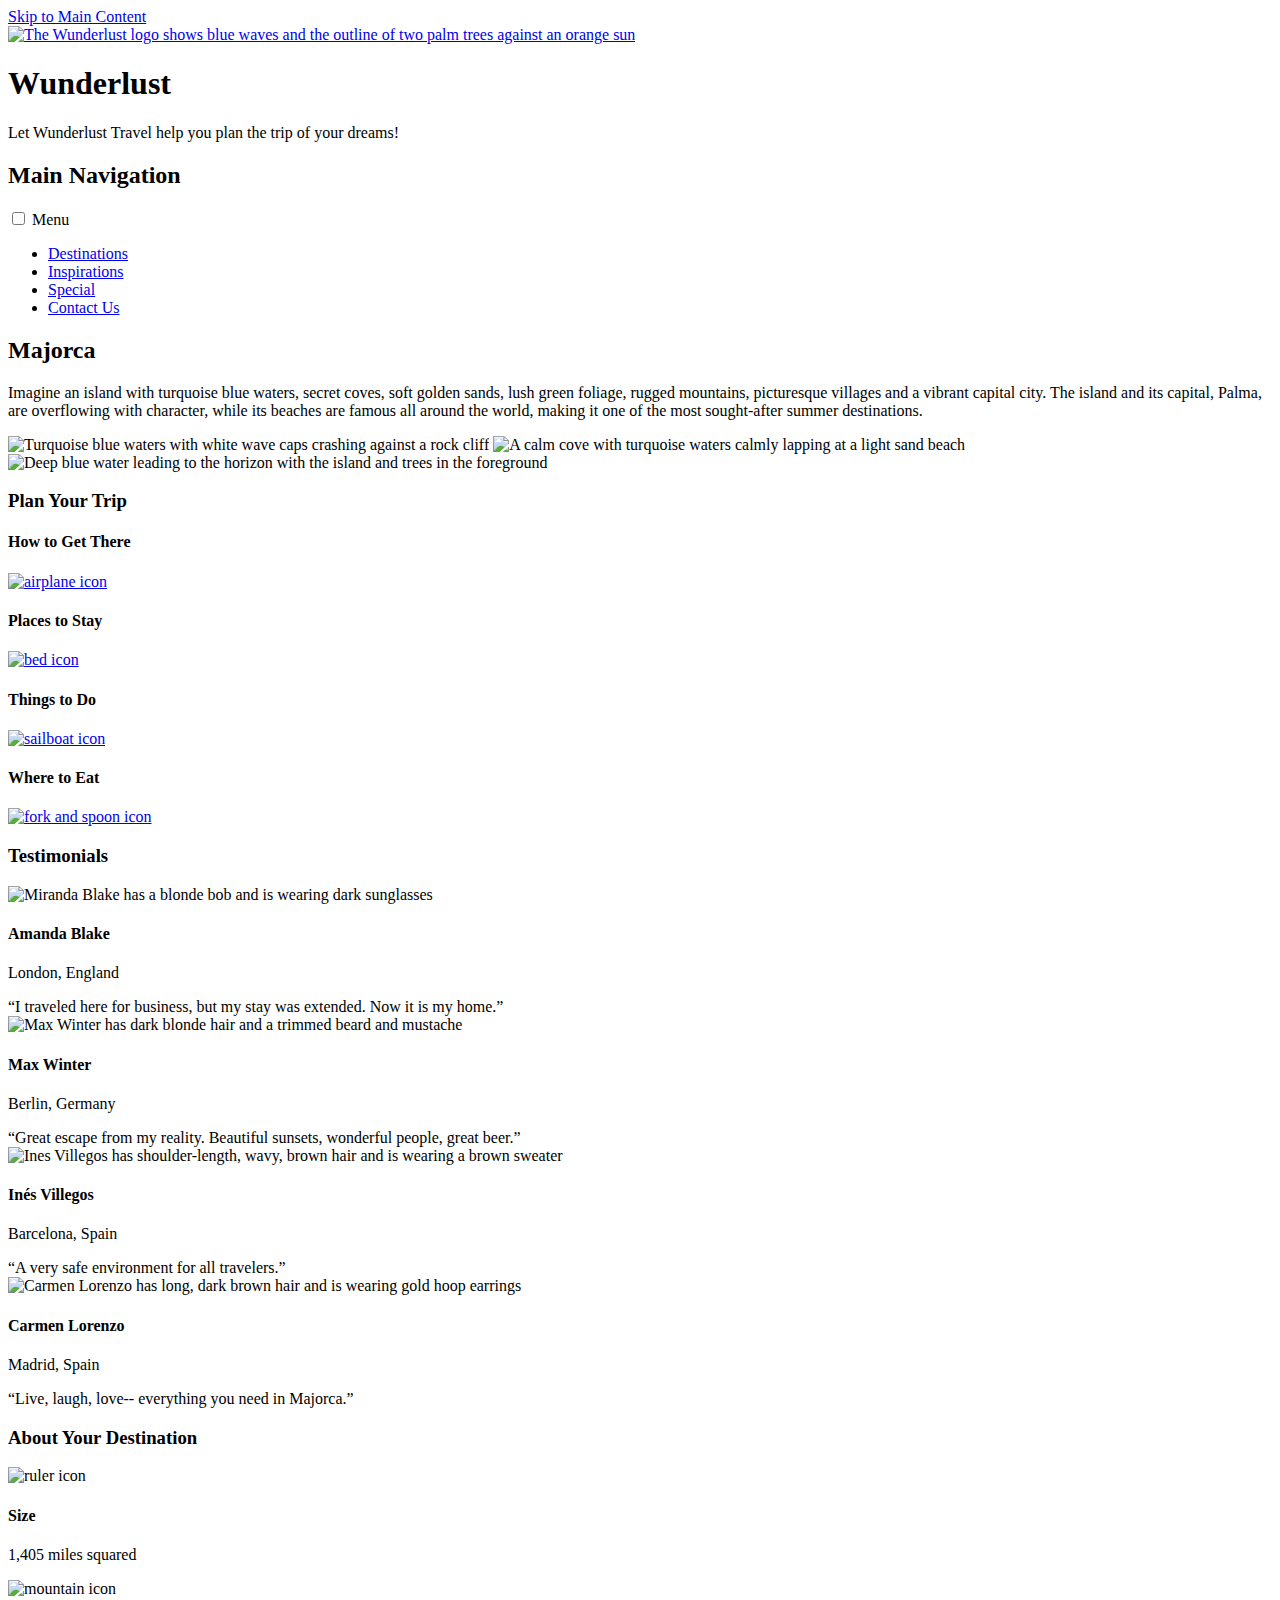
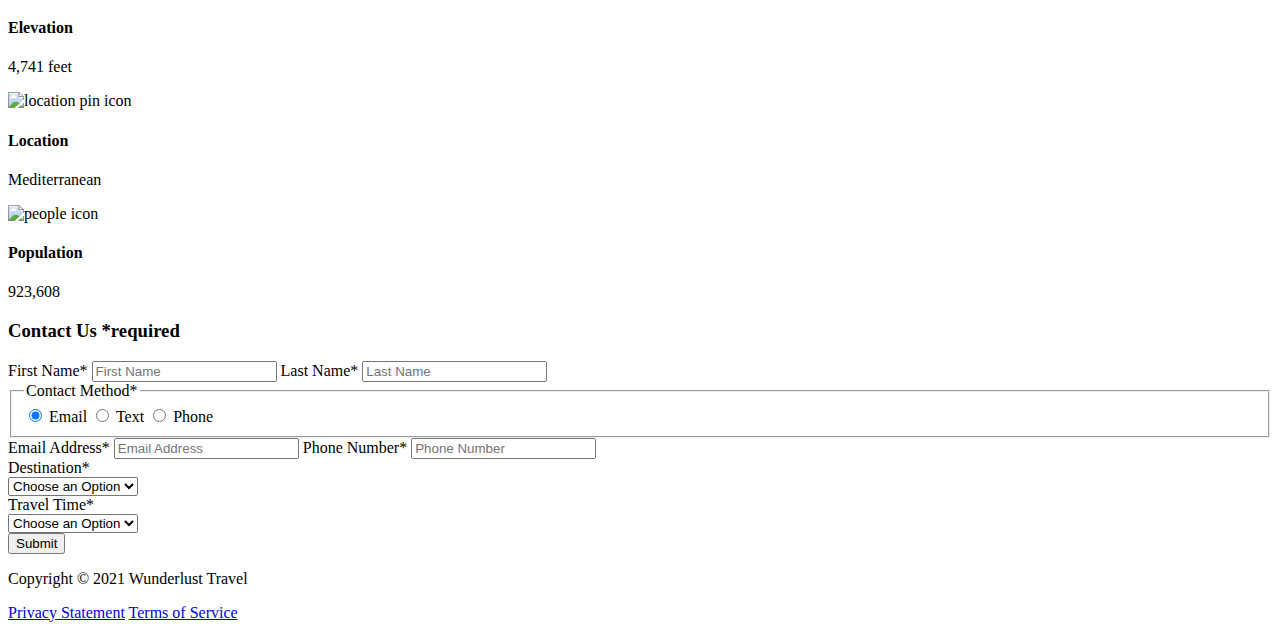
==== wunderlust-majorca.html @ 8ad52fbf "Added Final HTML document" ====
<!DOCTYPE html>
<html lang="en">
    <head>
        <meta charset="utf-8">
        <meta name="viewport" content="width=device-width, initial-scale=1">
        <meta name="author" content="Jessica Barnett, Christina Carrasquilla">
        <meta name="description" content="Let Wunderlust Travel take you to beautiful Majorca this year! Majorca is a beautiful island and offers beauty and fun to its visitors">
        <meta name="keywords" content="travel, majorca, beach, island, vacation, destination, getaway, restaurants in majorca, entertainment in majorca, testimonials from visitors">
        <title>Wunderlust Travel</title>
        <meta name="robots" content="index,follow">

        <!-- ~~~~~~~~~~ TWITTER CARD TAGS ~~~~~~~~~~ -->
        <meta name="twitter:card" content="summary_large_image">
        <meta name="twitter:site" content="@wunderlusttravel">
        <meta name="twitter:creator" content="@wunderlusttravel">
        <meta name="twitter:title" content="Wunderlust Travel: Majorca">
        <meta name="twitter:description" content="Let Wunderlust Travel take you to beautiful Majorca this year! Majorca is a beautiful island and offers beauty and fun to its visitors">
        <meta name="twitter:image" content="https://wunderlusttravel.com/images/majorca-cove.png">

        <!-- ~~~~~~~~~~ OPEN GRAPH META TAGS ~~~~~~~~~~ -->
        <meta property="og:title" content="See Majorca with Wunderlust Travel">
        <meta property="og:type" content="website">
        <meta property="og:image" content="https://wunderlusttravel.com/images/majorca-cove.png">
        <meta property="og:url" content="https://wunderlusttravel.com/majorca">
        <meta property="og:description" content="Let Wunderlust Travel take you to beautiful Majorca this year! Majorca is a beautiful island and offers beauty and fun to its visitors">
        <!-- ~~~~~~~~~~FAVICON ~~~~~~~~~~ -->
        <link rel="shortcut icon" href="images/favicon.png">

        <!-- ~~~~~~~~~~ GOOGLE FONTS ~~~~~~~~~~ -->
        <link rel="preconnect" href="https://fonts.googleapis.com">
        <link rel="preconnect" href="https://fonts.gstatic.com" crossorigin>
        <link href="https://fonts.googleapis.com/css2?family=Molle:ital@1&family=Montserrat:wght@400;600&display=swap" rel="stylesheet">
        <link href="styles.css" rel="stylesheet">
    </head>
    <body>
        <a id="skip" href="#main-content">Skip to Main Content</a>
        <!-- styling skip links: https://webaim.org/techniques/css/invisiblecontent/ -->
        <header>
            <a href="index.html" id="logo"><img src="images/logo.png" alt="The Wunderlust logo shows blue waves and the outline of two palm trees against an orange sun"></a>
            <h1>Wunderlust</h1>
			<p>Let Wunderlust Travel help you plan the trip of your dreams!</p>			
            <nav>
                <div id="menu-toggle">
                    <!-- responsive menu code from (with changes made to match mockups): https://css-tricks.com/three-css-alternatives-to-javascript-navigation/ -->
                    <h2 class="sr-only">Main Navigation</h2>
                    <!-- hidden but accessible headings from: https://webaim.org/techniques/css/invisiblecontent/ -->
                    <input name="toggle" id="toggle" type="checkbox">
                    <label for="toggle">Menu</label>
                    <ul>
                        <li class="active"><a href="#">Destinations</a></li>
                        <li><a href="#">Inspirations</a></li>
                        <li><a href="#">Special</a></li>
                        <li><a href="#">Contact Us</a></li>
                    </ul>
                </div>
            </nav>
        </header>
        <main id="main-content">
            <article>
                <div id="intro">  
                    <h2>Majorca</h2>
                    <p>Imagine an island with turquoise blue waters, secret coves, soft golden sands, lush green foliage, rugged mountains, picturesque villages and a vibrant capital city. The island and its capital, Palma, are overflowing with character, while its beaches are famous all around the world, making it one of the most sought-after summer destinations.</p>
                    <div id="img-grid">
                        <img src="images/majorca-waves.png" alt="Turquoise blue waters with white wave caps crashing against a rock cliff">
                        <img src="images/majorca-beach.png" alt="A calm cove with turquoise waters calmly lapping at a light sand beach">
                        <picture>
                            <source srcset="images/majorca-cove-small.png"
                                media="(max-width: 500px)">
                            <img src="images/majorca-cove.png" alt="Deep blue water leading to the horizon with the island and trees in the foreground">
                        </picture>
                    </div>
                </div>  
                <section id="plan">
                    <h3>Plan Your Trip</h3>
                    <div>
                        <section>
                            <h4>How to Get There</h4>
                            <a href="#" title="Search for flights">
                                <img src="images/get.svg" alt="airplane icon">
                            </a>
                        </section>      
                        <section>
                            <h4>Places to Stay</h4>
                            <a href="#" title="Search for hotels">
                                <img src="images/stay.svg" alt="bed icon">
                            </a>
                        </section>
                        <section>
                            <h4>Things to Do</h4>
                            <a href="#" title="Search for Activities">
                                <img src="images/do.svg" alt="sailboat icon">
                            </a>                     
                        </section>    
                        <section>
                            <h4>Where to Eat</h4>
                            <a href="#" title="Search for Restaurants">
                                <img src="images/eat.svg" alt="fork and spoon icon">                         
                            </a>
                        </section>
                    </div>   
                </section>
                <section id="testimonials">
                    <h3>Testimonials</h3>
                    <div>
                        <section>
                            <img src="images/miranda-blake.png" alt="Miranda Blake has a blonde bob and is wearing dark sunglasses">
                            <h4>Amanda Blake</h4>
                            <p>London, England</p>
                            <q>I traveled here for business, but my stay was extended. Now it is my home.</q>
                        </section>
                        <section>
                            <img src="images/max-winter.png" alt="Max Winter has dark blonde hair and a trimmed beard and mustache">
                            <h4>Max Winter</h4>
                            <p>Berlin, Germany</p>
                            <q>Great escape from my reality. Beautiful sunsets, wonderful people, great beer.</q>
                        </section>
                        <section>
                            <img src="images/ines-villegoes.png" alt="Ines Villegos has shoulder-length, wavy, brown hair and is wearing a brown sweater"> 
                            <h4>Inés Villegos</h4> 
                            <p>Barcelona, Spain</p>
                            <q>A very safe environment for all travelers.</q>
                        </section>
                        <section>
                            <img src="images/carmen-lorenzo.png" alt="Carmen Lorenzo has long, dark brown hair and is wearing gold hoop earrings">
                            <h4>Carmen Lorenzo</h4> 
                            <p>Madrid, Spain</p>
                            <q>Live, laugh, love-- everything you need in Majorca.</q>
                        </section>
                    </div>
                </section>
                <section id="about">
                    <h3>About Your Destination</h3>
                    <div>
                        <section>
                            <img src="images/size.svg" alt="ruler icon">
                            <h4>Size</h4> 
                            <p>1,405 miles squared</p>
                        </section>
                        <section>
                            <img src="images/elevation.svg" alt="mountain icon">
                            <h4>Elevation</h4> 
                            <p>4,741 feet</p>
                        </section>
                        <section>
                            <img src="images/location.svg" alt="location pin icon">
                            <h4>Location</h4> 
                            <p>Mediterranean</p>
                        </section>
                        <section>
                            <img src="images/population.svg" alt="people icon">
                            <h4>Population</h4>
                            <p>923,608</p>
                        </section>
                    </div>  
                </section>
                <section id="contact">
                    <h3>Contact Us <span class="form-required">*required</span></h3>
                    <form method="post" action="https://wp.zybooks.com/form-viewer.php">
                        <div id="names">
                            <label for="fName">First Name<span class="required">*</span></label>
                            <input type="text" name="fName" id="fName" autocomplete="given-name" placeholder="First Name" required>
                            <!-- custom input styles from https://moderncss.dev/custom-css-styles-for-form-inputs-and-textareas/ -->
                            <label for="lName">Last Name<span class="required">*</span></label>
                            <input type="text" name="lName" id="lName" autocomplete="family-name" placeholder="Last Name" required>
                        </div>
                        <div id="nums">
                            <fieldset>
                                <legend>Contact Method<span class="required">*</span></legend>
                                <!-- custom radio button styles from https://moderncss.dev/pure-css-custom-styled-radio-buttons/ -->
                                <label for="prefEmail">
                                    <span class="radio-input">
                                        <input type="radio" name="contactPref" id="prefEmail" required checked>
                                        <span class="radio-control"></span>
                                    </span>
                                    <span class="radio-label">Email</span>
                                </label>
                                <label for="prefText">
                                    <span class="radio-input">
                                        <input type="radio" name="contactPref" id="prefText">
                                        <span class="radio-control"></span>
                                    </span>
                                    <span class="radio-label">Text</span>
                                </label>
                                <label for="prefPhone">
                                    <span class="radio-input">
                                        <input type="radio" name="contactPref" id="prefPhone">
                                        <span class="radio-control"></span>
                                    </span>
                                    <span class="radio-label">Phone</span>
                                </label>
                            </fieldset>
                            <label for="email">Email Address<span class="required">*</span></label>
                            <input type="email" name="email" id="email" autocomplete="email" placeholder="Email Address" required>
                            <label for="phone">Phone Number<span class="required">*</span></label>
                            <input type="tel" name="phone" id="phone" autocomplete="tel" placeholder="Phone Number" required>
                        </div>
                        <div id="selects">
                            <!-- custom select styles from: https://moderncss.dev/custom-select-styles-with-pure-css/ -->
                            <label for="destination">Destination<span class="required">*</span></label>
                            <div class="custom-select">
                                <select name="destination" id="destination" required>
                                    <option value="" disabled selected>Choose an Option</option>
                                    <option value="barcelona">Barcelona</option>
                                    <option value="granada">Granada</option>
                                    <option value="ibiza">Ibiza</option>
                                    <option value="madrid">Madrid</option>
                                    <option value="majora">Majora</option>
                                    <option value="seville">Seville</option>
                                    <option value="tenerife">Tenerife</option>
                                    <option value="valencia">Valencia</option>
                                </select>
                                <span class="focus"></span>
                            </div>  
                            <label for="travelTime">Travel Time<span class="required">*</span></label>
                            <div class="custom-select">
                                <select name="travelTime" id="travelTime" required>
                                    <option value="" disabled selected>Choose an Option</option>
                                    <option value="fall">Fall</option>
                                    <option value="winter">Winter</option>
                                    <option value="spring">Spring</option>
                                    <option value="summer">Summer</option>
                                    <option value="flexible">Flexible</option>
                                </select>
                                <span class="focus"></span>
                            </div> 
                            <input type="submit" name="mySubmit" id="mySubmit" value="Submit">
                        </div>
                    </form>
                </section>
            </article>
        </main>
        <footer>
            <p>Copyright &copy; 2021 Wunderlust Travel</p>
            <a href="#">Privacy Statement</a>
            <a href="#">Terms of Service</a>
        </footer>
    </body>
</html>
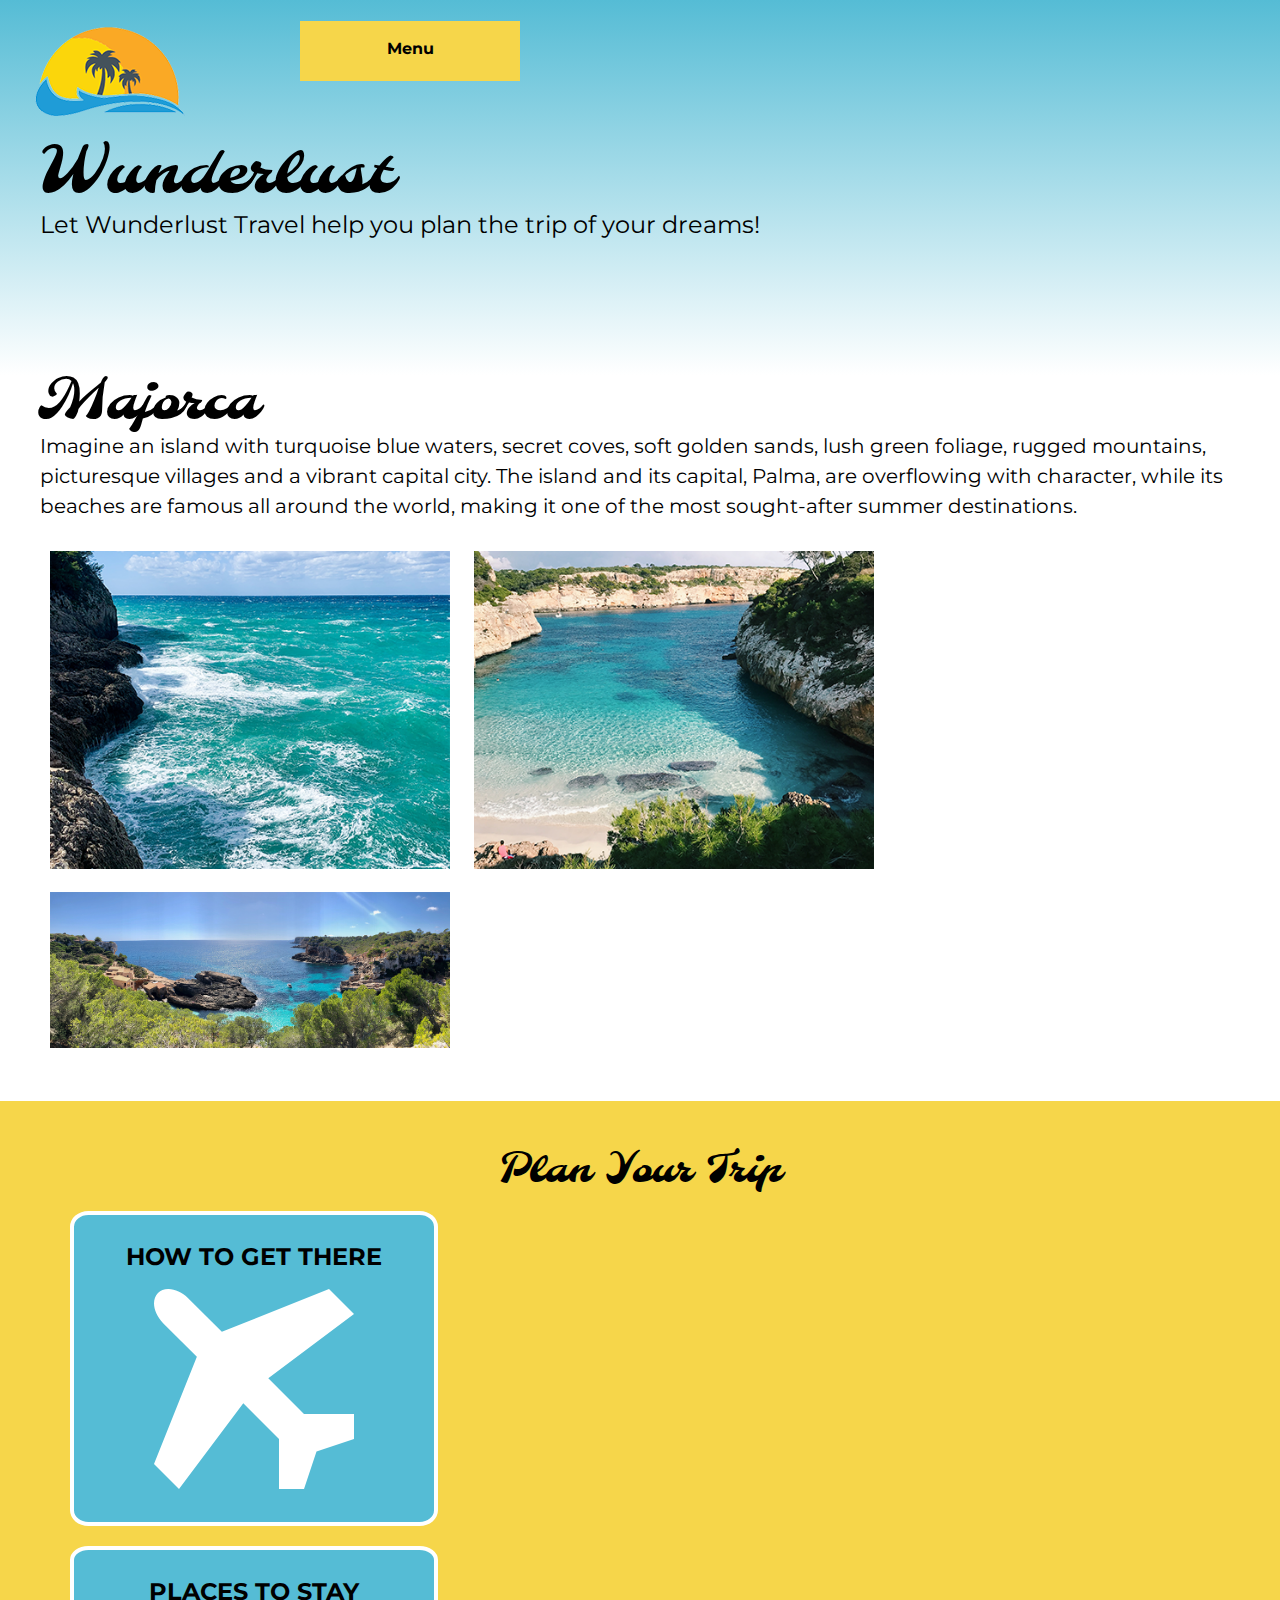
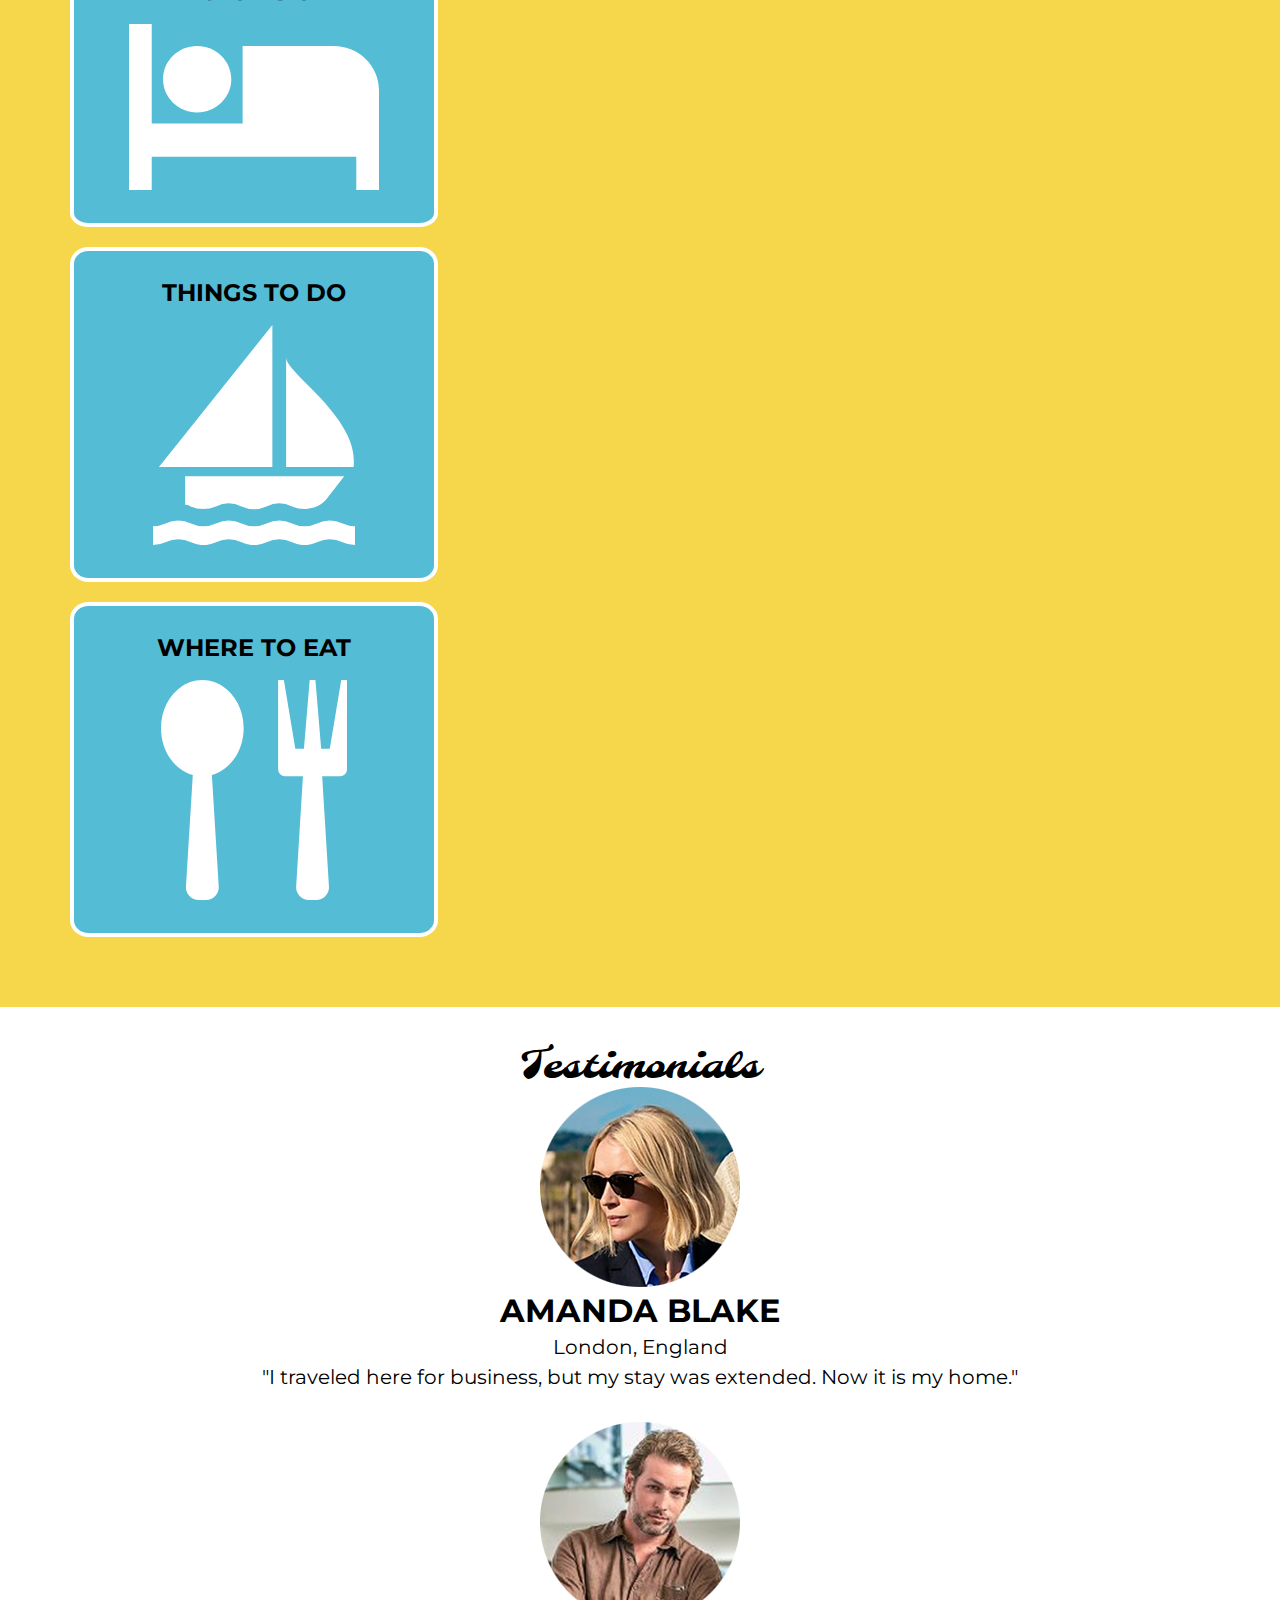
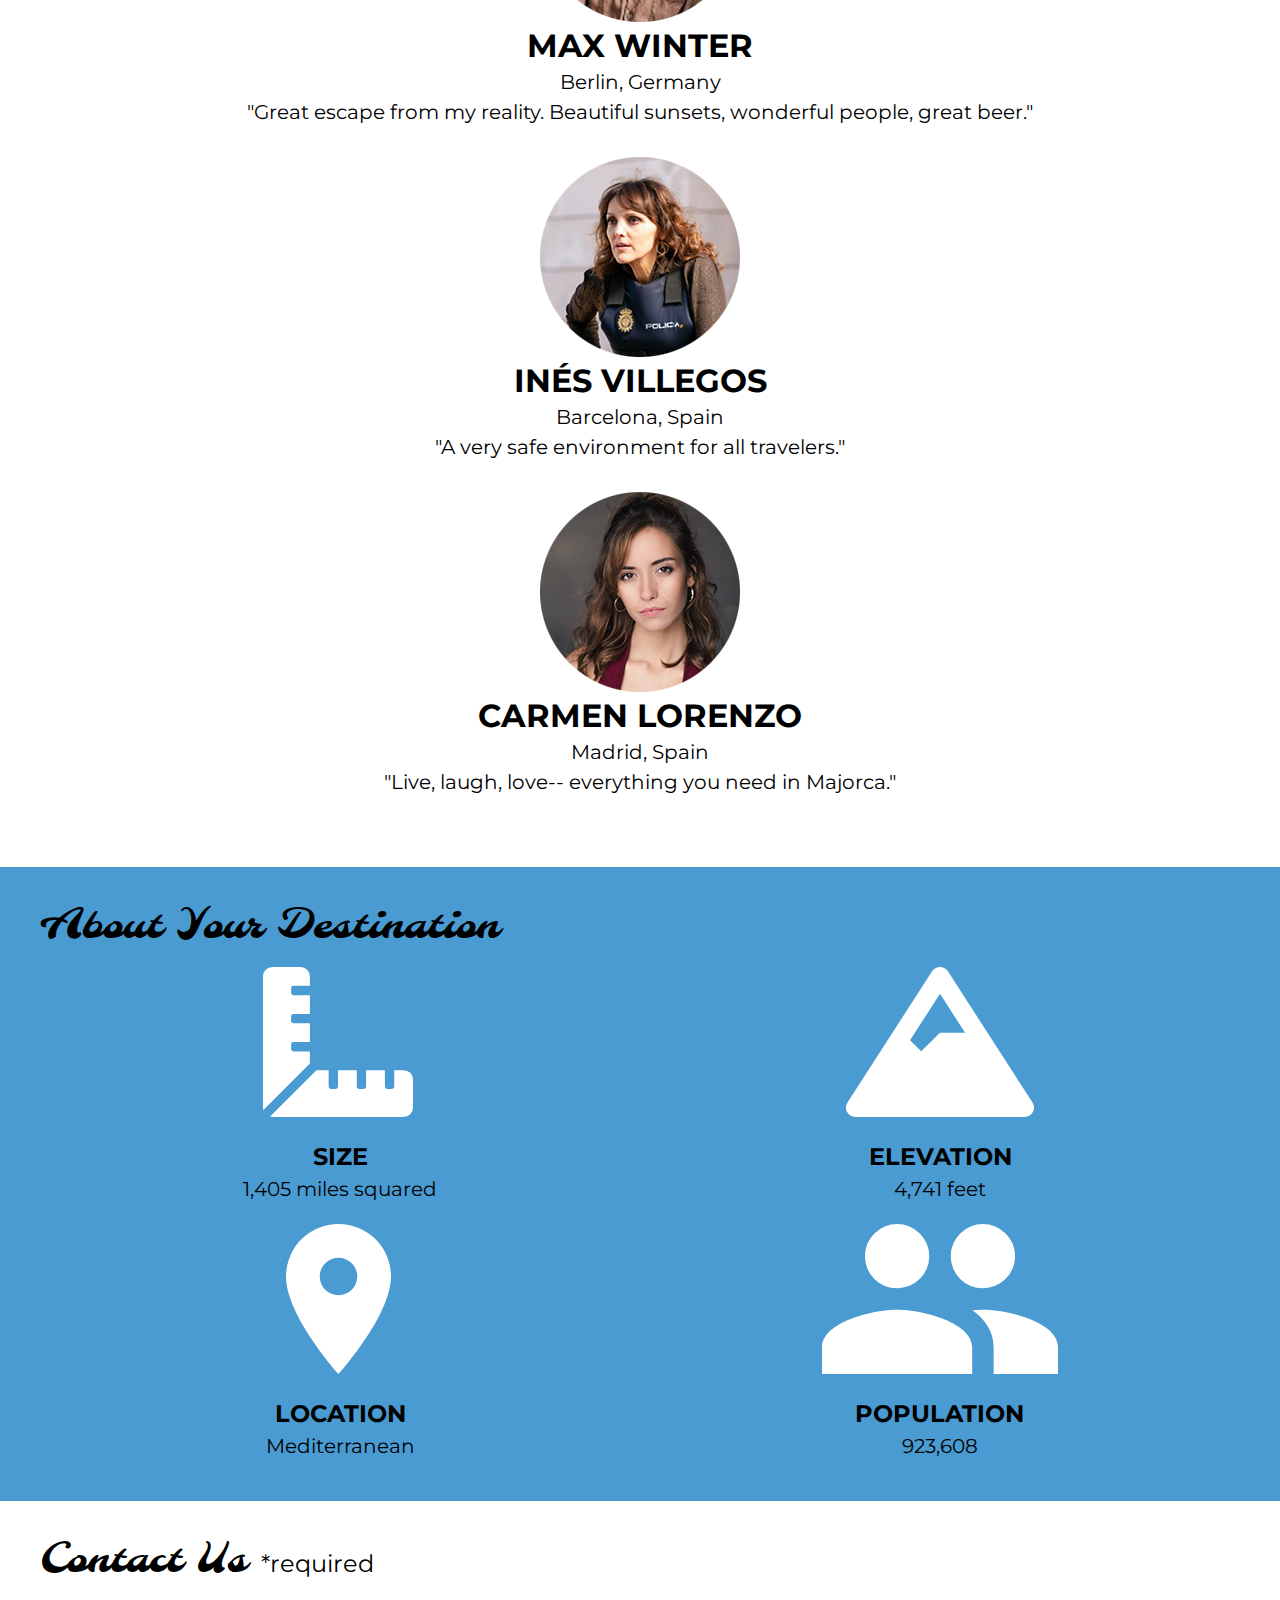
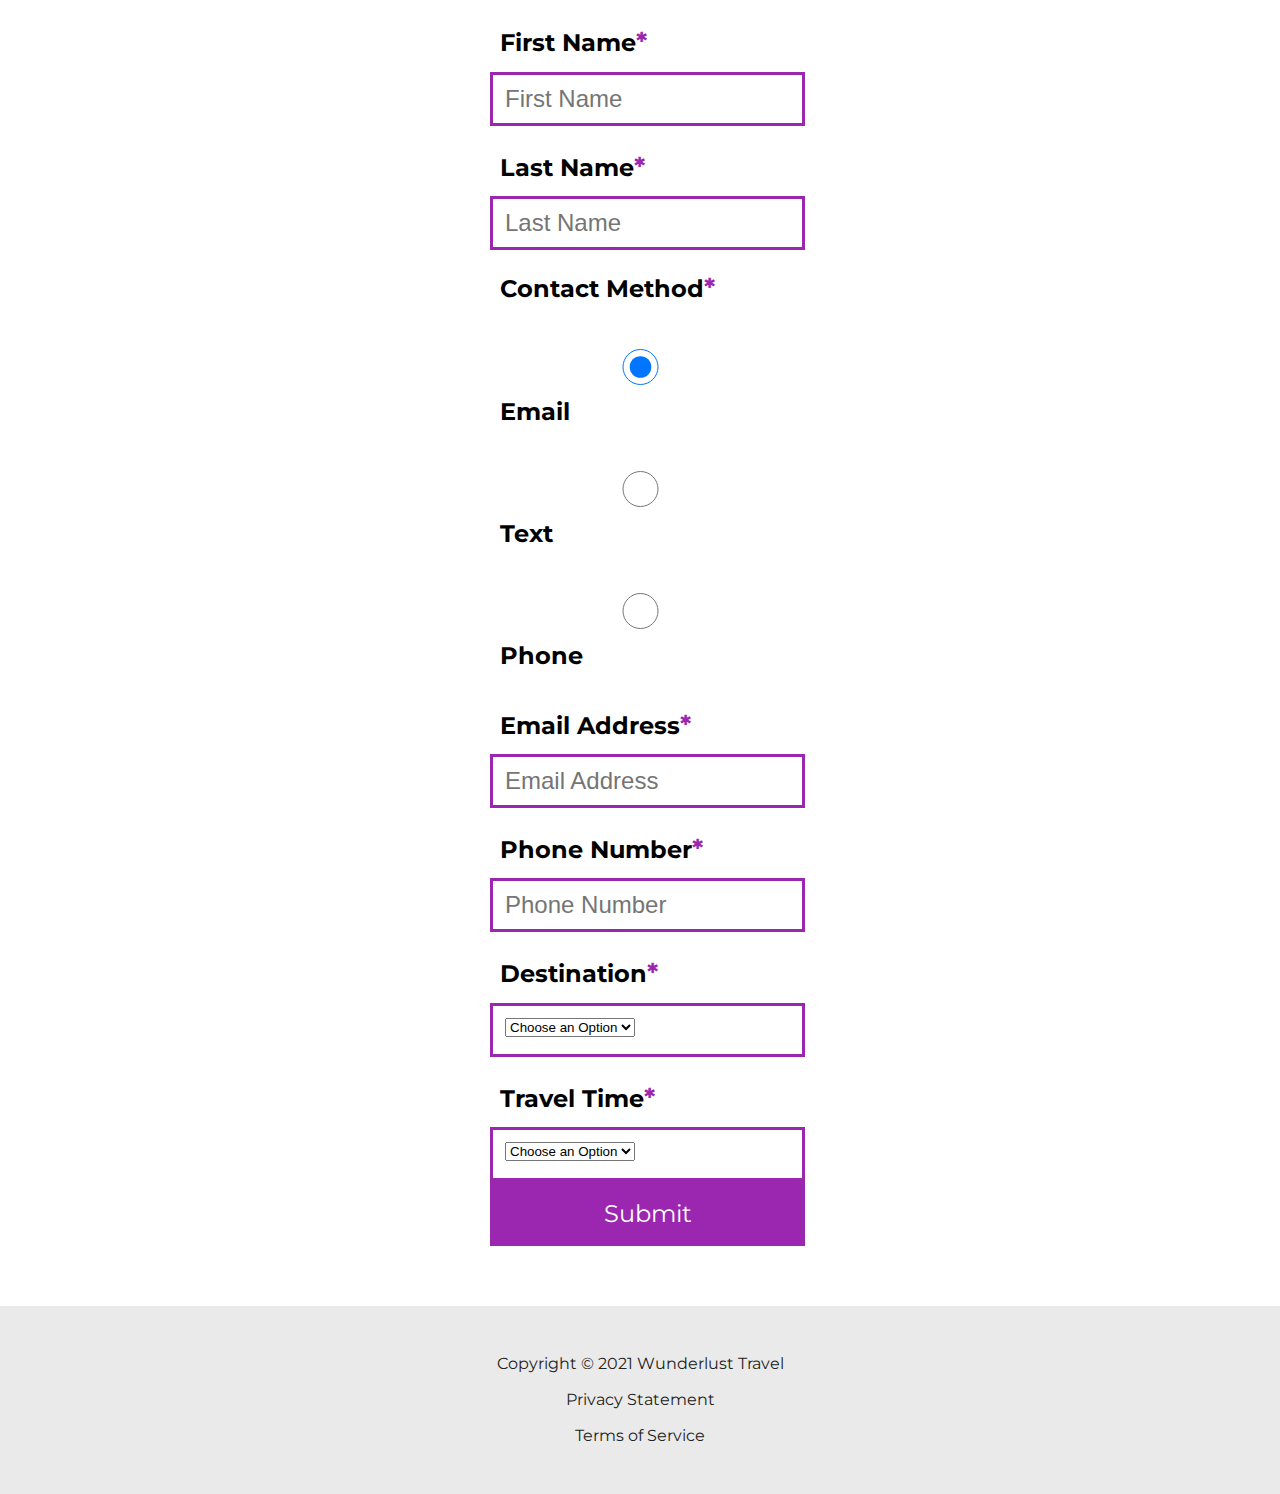
==== commit 4a62547f: "Regular styles applies" ====
--- a/wunderlust-majorca.html
+++ b/wunderlust-majorca.html
@@ -106,25 +106,25 @@
                             <img src="images/miranda-blake.png" alt="Miranda Blake has a blonde bob and is wearing dark sunglasses">
                             <h4>Amanda Blake</h4>
                             <p>London, England</p>
-                            <q>I traveled here for business, but my stay was extended. Now it is my home.</q>
+                            <q>"I traveled here for business, but my stay was extended. Now it is my home."</q>
                         </section>
                         <section>
                             <img src="images/max-winter.png" alt="Max Winter has dark blonde hair and a trimmed beard and mustache">
                             <h4>Max Winter</h4>
                             <p>Berlin, Germany</p>
-                            <q>Great escape from my reality. Beautiful sunsets, wonderful people, great beer.</q>
+                            <q>"Great escape from my reality. Beautiful sunsets, wonderful people, great beer."</q>
                         </section>
                         <section>
                             <img src="images/ines-villegoes.png" alt="Ines Villegos has shoulder-length, wavy, brown hair and is wearing a brown sweater"> 
                             <h4>Inés Villegos</h4> 
                             <p>Barcelona, Spain</p>
-                            <q>A very safe environment for all travelers.</q>
+                            <q>"A very safe environment for all travelers."</q>
                         </section>
                         <section>
                             <img src="images/carmen-lorenzo.png" alt="Carmen Lorenzo has long, dark brown hair and is wearing gold hoop earrings">
                             <h4>Carmen Lorenzo</h4> 
                             <p>Madrid, Spain</p>
-                            <q>Live, laugh, love-- everything you need in Majorca.</q>
+                            <q>"Live, laugh, love-- everything you need in Majorca."</q>
                         </section>
                     </div>
                 </section>
--- a/styles.css
+++ b/styles.css
@@ -0,0 +1,465 @@
+/* CSS by Kylie Sime */
+
+/* -----------CSS reset start--------------- */
+/* http://meyerweb.com/eric/tools/css/reset/ 
+   v2.0 | 20110126
+   License: none (public domain)
+*/
+
+html, body, div, span, applet, object, iframe,
+h1, h2, h3, h4, h5, h6, p, blockquote, pre,
+a, abbr, acronym, address, big, cite, code,
+del, dfn, em, img, ins, kbd, q, s, samp,
+small, strike, strong, sub, sup, tt, var,
+b, u, i, center,
+dl, dt, dd, ol, ul, li,
+fieldset, form, label, legend,
+table, caption, tbody, tfoot, thead, tr, th, td,
+article, aside, canvas, details, embed, 
+figure, figcaption, footer, header, hgroup, 
+menu, nav, output, ruby, section, summary,
+time, mark, audio, video {
+	margin: 0;
+	padding: 0;
+	border: 0;
+	font-size: 100%;
+	font: inherit;
+	vertical-align: baseline;
+}
+/* HTML5 display-role reset for older browsers */
+article, aside, details, figcaption, figure, 
+footer, header, hgroup, menu, nav, section {
+	display: block;
+}
+body {
+	line-height: 1;
+}
+ol, ul {
+	list-style: none;
+}
+blockquote, q {
+	quotes: none;
+}
+blockquote:before, blockquote:after,
+q:before, q:after {
+	content: '';
+	content: none;
+}
+table {
+	border-collapse: collapse;
+	border-spacing: 0;
+}
+/* -----------CSS reset end---------------------- */
+
+/* -----------COLOR / FONT START----------------------- */
+:root{
+	--yellow: #F6D64A;
+    --teal: #55BCD5;
+    --purple: #9B26B0;
+    --blue: #499BD2;
+    --dark-gray: #222222;
+    --light-gray: #EAEAEA;
+    --white: #FFFFFF;
+    --black: #000000;
+}
+
+  @import url('https://fonts.googleapis.com/css2?family=Molle&family=Montserrat&display=swap');
+
+        /* use this for font:
+        font-family: 'Molle', cursive;
+        font-family: 'Montserrat', sans-serif;
+        */
+/* -----------COLORS END------------------------- */
+
+/* -----------REGULAR STYLES START--------------- */
+/* SKIP LINK STYLES*/
+#skip{
+	position: absolute;
+	left: -10000px;
+	top: auto;
+	width: 1px;
+	height: 1px;
+	overflow: hidden;
+    }
+
+    #skip:focus{
+        position: static;
+        width: auto;
+        height: auto;
+    }
+
+	body {
+		font-family: 'Montserrat', sans-serif;
+	}
+
+   /* HEADER STYLES */
+  
+		header {
+			padding: 40px;
+			background-image: linear-gradient(var(--teal), var(--white));
+		}
+		
+		h1 {
+			font-family: 'Molle', cursive;
+			font-size: 4rem;
+		}
+
+		header p{
+			font-family: 'Montserrat', sans-serif;
+			font-size: 1.5rem;
+			line-height: 150%;
+		}
+
+		#logo {
+			position: relative;
+			right: 45px;
+			bottom: 20px;
+		}
+
+		header h2 {
+			visibility: hidden;
+			size: 0px;
+		}
+
+   /* HIDEEN MENU STYLES */
+
+		#menu-toggle {
+			display:block;
+			position: relative;
+			bottom: 240px;
+			left: 300px;
+		}
+
+		#menu-toggle a {
+			text-decoration: none;
+			color: var(--black);
+			
+		}
+
+		#menu-toggle a:hover {
+			color: var(--white);
+		}
+
+		#menu-toggle input {
+			display: block;
+			width: 30px;
+			height: 30px;
+			position: absolute;  
+			cursor: pointer; 
+			opacity: 0;
+		
+			
+		}
+		#menu-toggle label {
+			position: relative;
+			bottom: 10px;
+			right: 40px;
+			display: block;
+			width: 200px;
+			height: 30px;
+			color: var(--black);
+			background: var(--yellow);
+			font-weight: bold;
+			text-align: center;
+			padding-top: 20px;
+			-webkit-transform-origin: 4px 0px;  
+			-ms-transform-origin: 4px 0px;  
+			transform-origin: 4px 0px;
+			-webkit-transition: all 0.3s ease;
+			-o-transition: all 0.3s ease;
+			transition: all 0.3s ease;
+			}
+
+			#menu-toggle input:checked + label {
+				background: var(--black);
+				color: var(--white);
+				width: 475px;
+				padding: 20px;
+				padding-top: 60x;
+				position: relative;
+				right: 350px;
+				text-align: center;
+				font-weight: bold;
+				font-size: 2rem;
+			}
+				
+			ul {
+				position: absolute;
+				width: 475px;
+				padding: 10px;
+				padding-right: 275px;
+				background: var(--teal);
+				list-style-type: none;
+				/* Hiding menu off screen */
+				right: -200%;
+				-webkit-transition: right 0.3s ease;
+				-o-transition: right 0.3s ease;
+				transition: right 0.3s ease; 
+				/*having trouble with positioning*/
+			}
+			
+			nav li {
+				padding: 15px;
+				font-weight: bold;
+				font-size: 2rem;
+				color: var(--black);
+				width: 450px;
+				text-align: center;
+				/*having trouble getting border or black lines in bewteen*/
+			}
+
+			#menu-toggle input:checked ~ ul {
+				right: 0;
+			}
+
+	/* INTRO STYLES */
+
+			#intro {
+				padding:0 40px 40px 40px;
+			}
+
+			#intro h2 {
+				font-family: 'Molle', cursive;
+				font-size: 3.5rem;
+			}
+
+			#intro p {
+				font-family: 'Montserrat', sans-serif;
+				font-size: 1.25rem;
+				line-height: 150%;
+				padding-bottom: 20px;
+			}
+
+			#intro img {
+				width: 400px;
+				padding: 10px;
+				text-align: center;
+				/*having trouble with last image*/
+			}
+	/* PLAN STYLES */
+			
+			#plan {
+				background-color: var(--yellow);
+				padding: 50px;
+			}
+
+			#plan h3 {
+				font-family: 'Molle', cursive;
+				font-size: 2.5rem;
+				text-align: center;
+			}
+
+			#plan section {
+				background-color: var(--teal);
+				padding: 30px;
+				margin: 20px;
+				border: 4px solid;
+				border-radius: 5%;
+				border-color: white;
+				width: 300px;
+				text-align:center;
+			}
+
+			#plan h4 {
+				font-family: 'Montserrat', sans-serif;
+				font-size: 1.5rem;
+				font-weight: bold;
+				text-align: center;
+				text-transform: uppercase;
+				padding-bottom: 20px;
+			}
+
+	/* TESTIMONIALS STYLE */
+			
+			#testimonials {
+				padding: 40px;
+			}
+
+			#testimonials h3 {
+				font-family: 'Molle', cursive;
+				font-size: 2.5rem;
+				text-align: center;
+			}
+
+			#testimonials section {
+				text-align:center;
+				padding-bottom: 30px;
+			}
+
+			#testimonials h4 {
+				padding: 5px;
+				font-family: 'Montserrat', sans-serif;
+				font-size: 2rem;
+				font-weight: bold;
+				text-transform: uppercase;
+			}
+
+			#testimonials p, q {
+				font-family: 'Montserrat', sans-serif;
+				font-size: 1.25rem;
+				line-height: 150%;
+			}
+
+	/* ABOUT STYLES */
+
+			#about {
+				background-color: var(--blue);
+				padding: 40px;
+			}
+			#about div{
+				display:grid;
+				grid-template-columns: 1fr 1fr;
+				justify-items: center;
+			}
+
+			#about img {
+				padding: 20px;
+			}
+
+			#about h3 {
+				font-family: 'Molle', cursive;
+				font-size: 2.5rem;
+			}
+
+			#about h4 {
+				padding: 5px;
+				font-family: 'Montserrat', sans-serif;
+				font-size: 1.5rem;
+				font-weight: bold;
+				text-transform: uppercase;
+				text-align: center;
+			}
+
+			#about p{
+				font-family: 'Montserrat', sans-serif;
+				font-size: 1.25rem;
+				line-height: 150%;
+				text-align: center;
+			}
+
+	/* CONTACT US STYLES */
+
+			#contact {
+				padding: 40px;
+			}
+
+			#contact h3 {
+				font-family: 'Molle', cursive;
+				font-size: 2.5rem;
+			}
+
+			.form-required {
+				font-family: 'Montserrat', sans-serif;
+				font-size: 1.5rem;
+			}
+		
+	/* FORM STYLES */
+
+		form{
+			display: block;
+			width: 300px;
+			padding: 20px;
+			margin: 0 auto;
+			color: var(--black);
+			font-size: 1.5em;
+			font-weight: bold;
+		}
+		
+		input, label, .custom-select{
+			display: block;
+			width: 95%;
+		}
+		
+		.required{
+		display: inline-block;
+		color: var(--purple);
+		font-size: 1.1em;
+		font-weight: bold;
+		}
+		
+		label, legend{
+			padding-left: 0.5em;
+			margin: 0.75em 0 0.25em 0;
+			padding: 10px;
+		}
+		
+		input{
+			font-size: 1em;
+			padding: 0.25em 0.5em;
+			border: 3px solid var(--purple);
+			height: 1.5em;
+			margin-bottom: 15px;
+
+			
+		}
+
+		fieldset{
+			width: 300px;
+			display: grid;
+			grid-template: 1fr 1fr 1fr;
+		}
+
+		/* Having trouble getting the radio buttons and text to align correctly */
+		
+		
+		input[type=submit]{
+			padding: 0.75em;
+			margin-top: 20px;
+			/*having trouble getting more margin on top */
+			margin: auto;
+			width: 315px;
+			height:auto;
+			text-align: center;
+			color: var(--white);
+			background-color: var(--purple);
+			border: none;
+			font-family: 'Montserrat', sans-serif;
+			font-size: 1.5rem;
+		}
+		
+		textarea{
+			width: 100%;
+			height: 5em;
+			margin-bottom: 1em;
+		}
+
+
+		.custom-select {
+			font-size: 1em;
+			padding: 0.25em 0.5em;
+			border: 3px solid var(--purple);
+			height: 1.5em;
+			text-decoration: none;
+		}
+
+/* FOOTER STYLES */
+		footer {
+			background-color: var(--light-gray);
+			padding: 40px;
+			text-align: center;
+			color: var(--dark-gray)
+		}
+
+		footer p{
+			padding: 10px;
+		}
+
+		footer a{
+			display: block;
+			padding: 10px;
+			text-decoration: none;
+			color: var(--dark-gray)
+		}
+
+
+
+/* -----------REGULAR STYLES END----------------- */
+
+/* -----------SMALL SCREEN START----------------- */
+/* -----------SMALL SCREEN END------------------- */
+
+/* -----------MEDIUM SCREEN START---------------- */
+/* -----------MEDIUM SCREEN END------------------ */
+
+/* -----------LARGE SCREEN START----------------- */
+/* -----------LARGE SCREEN END------------------- */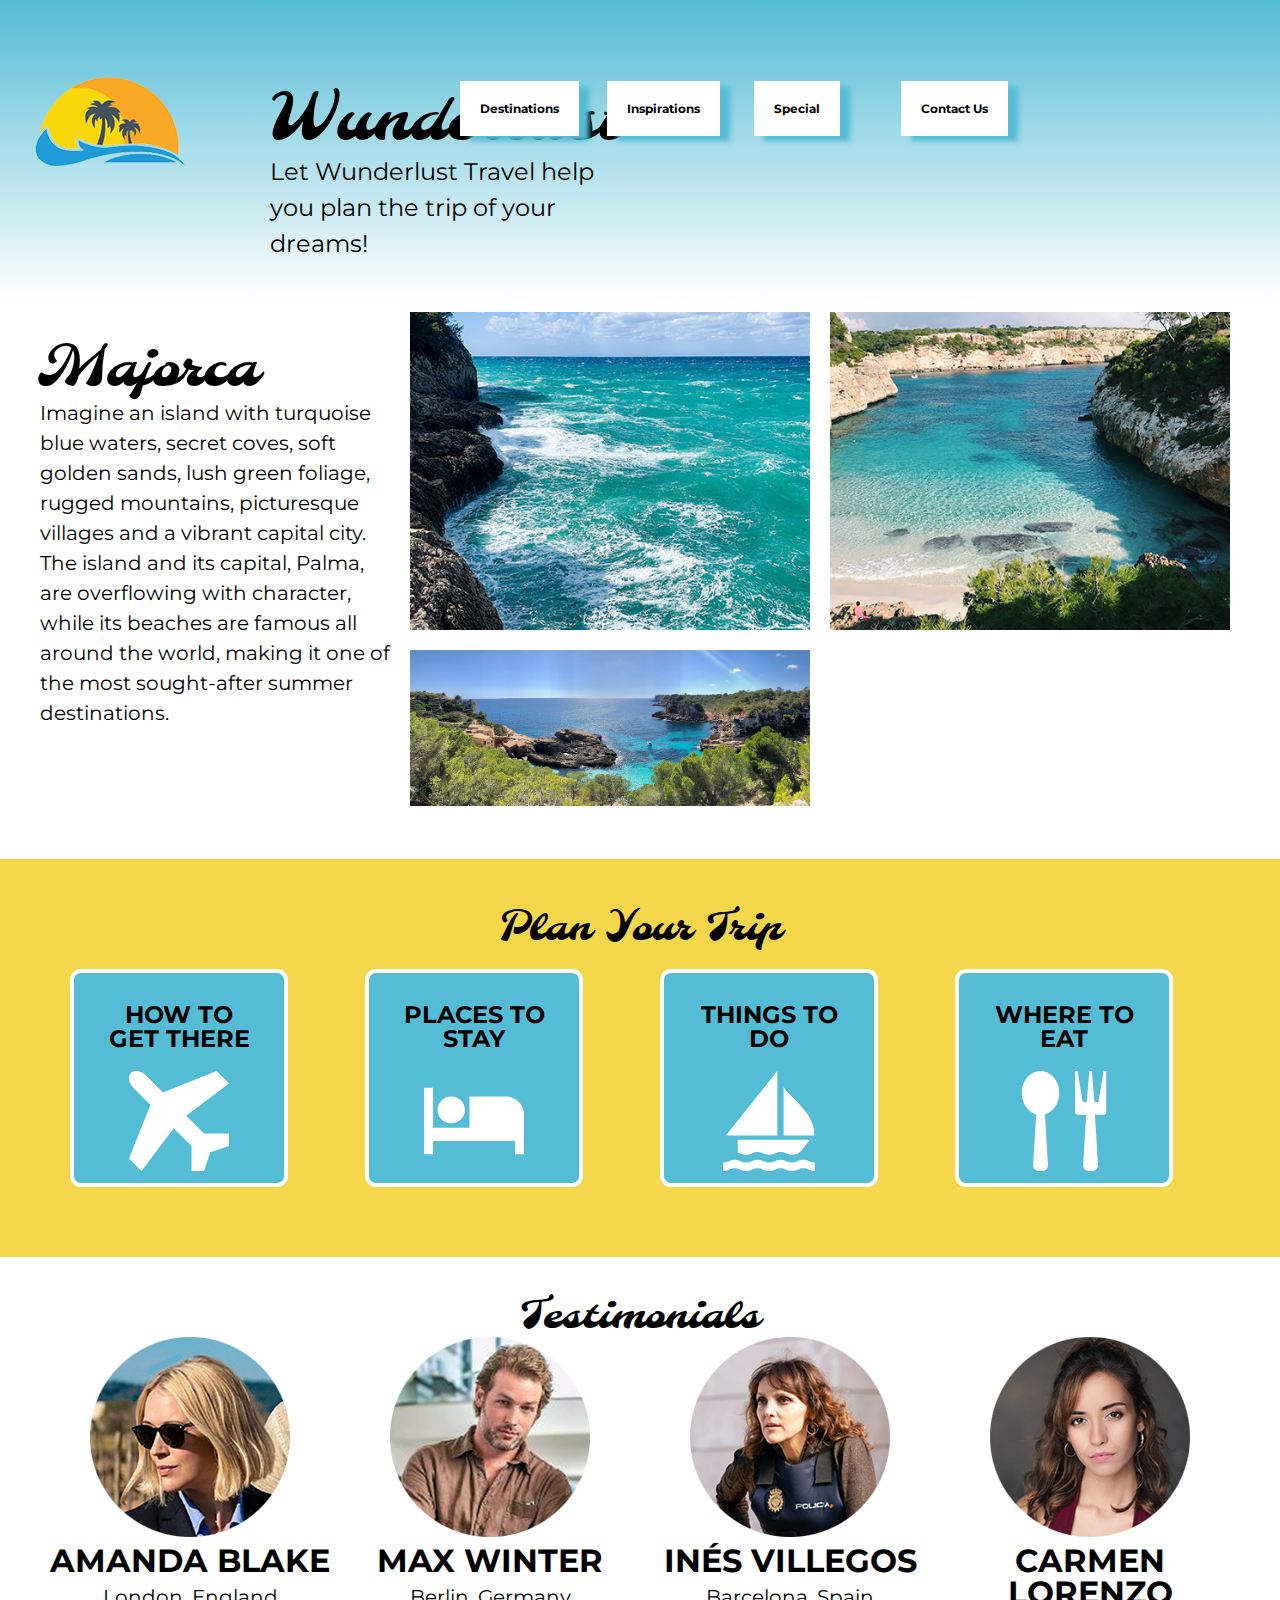
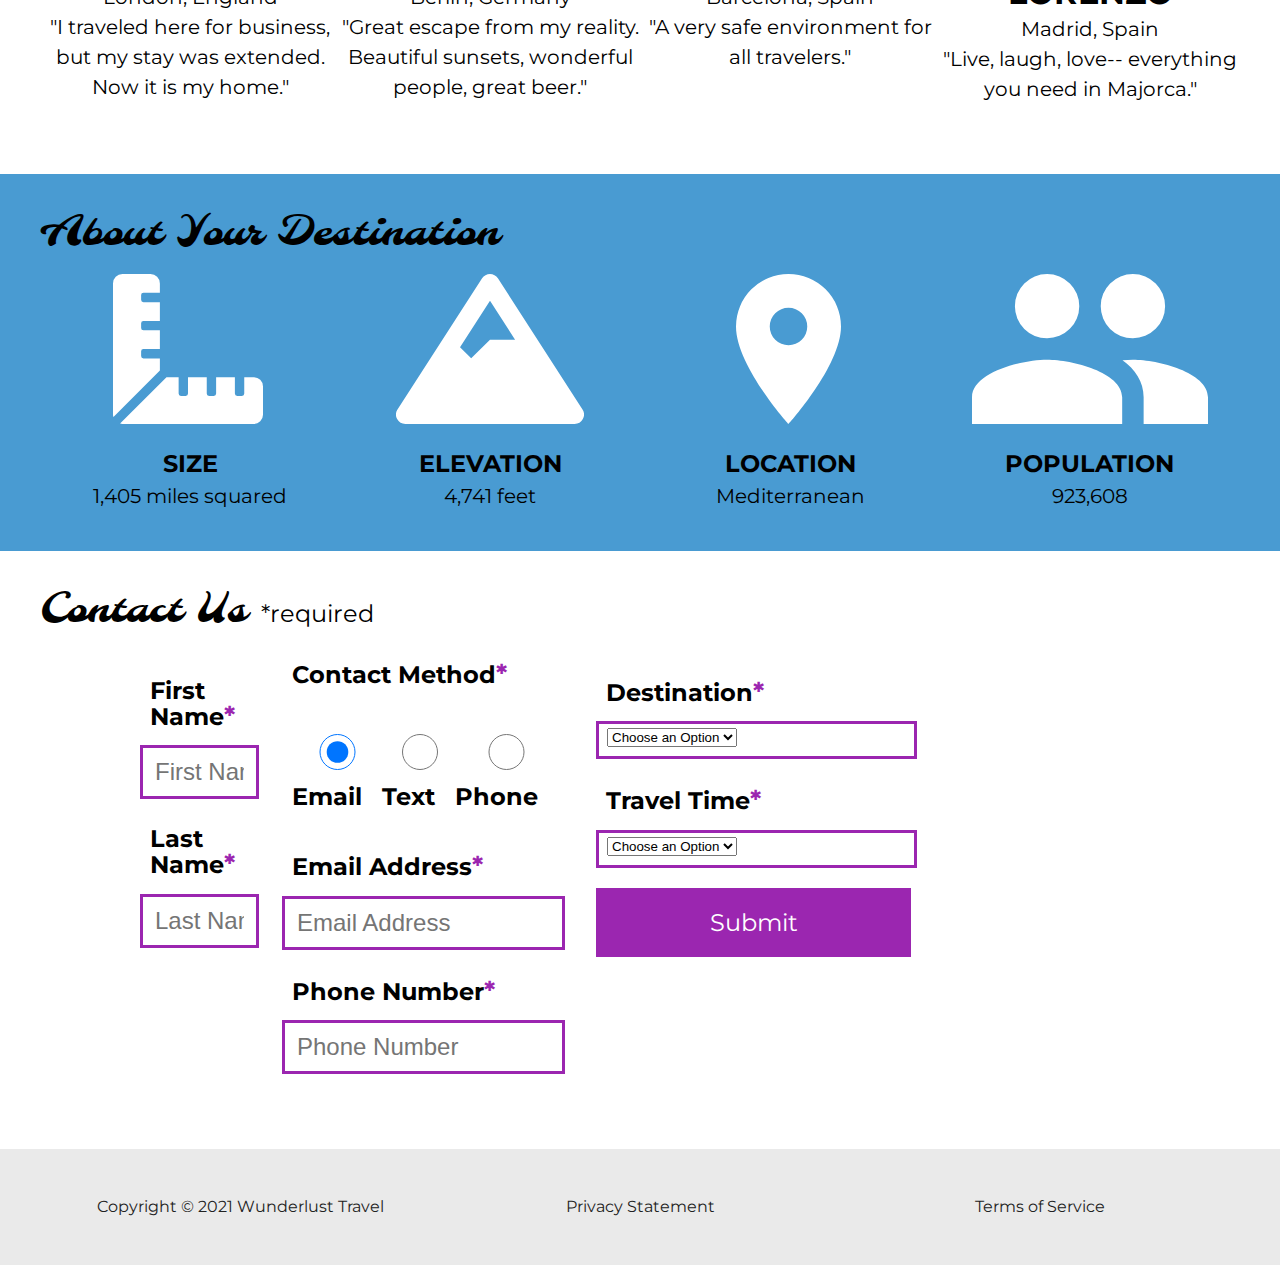
==== commit bf9fc5ae: "Made final changed & validated" ====
--- a/wunderlust-majorca.html
+++ b/wunderlust-majorca.html
@@ -36,9 +36,13 @@
         <a id="skip" href="#main-content">Skip to Main Content</a>
         <!-- styling skip links: https://webaim.org/techniques/css/invisiblecontent/ -->
         <header>
+        <div id="header">
             <a href="index.html" id="logo"><img src="images/logo.png" alt="The Wunderlust logo shows blue waves and the outline of two palm trees against an orange sun"></a>
+            <section>
             <h1>Wunderlust</h1>
-			<p>Let Wunderlust Travel help you plan the trip of your dreams!</p>			
+			<p>Let Wunderlust Travel help you plan the trip of your dreams!</p>	
+            </section>
+        </div>		
             <nav>
                 <div id="menu-toggle">
                     <!-- responsive menu code from (with changes made to match mockups): https://css-tricks.com/three-css-alternatives-to-javascript-navigation/ -->
@@ -57,16 +61,18 @@
         </header>
         <main id="main-content">
             <article>
-                <div id="intro">  
+                <div id="intro"> 
+                    <div>
                     <h2>Majorca</h2>
                     <p>Imagine an island with turquoise blue waters, secret coves, soft golden sands, lush green foliage, rugged mountains, picturesque villages and a vibrant capital city. The island and its capital, Palma, are overflowing with character, while its beaches are famous all around the world, making it one of the most sought-after summer destinations.</p>
+                    </div> 
                     <div id="img-grid">
-                        <img src="images/majorca-waves.png" alt="Turquoise blue waters with white wave caps crashing against a rock cliff">
-                        <img src="images/majorca-beach.png" alt="A calm cove with turquoise waters calmly lapping at a light sand beach">
-                        <picture>
+                        <img src="images/majorca-waves.png" alt="Turquoise blue waters with white wave caps crashing against a rock cliff" class="img1">
+                        <img src="images/majorca-beach.png" alt="A calm cove with turquoise waters calmly lapping at a light sand beach" class="img2">
+                        <picture>  
                             <source srcset="images/majorca-cove-small.png"
                                 media="(max-width: 500px)">
-                            <img src="images/majorca-cove.png" alt="Deep blue water leading to the horizon with the island and trees in the foreground">
+                            <img src="images/majorca-cove.png" alt="Deep blue water leading to the horizon with the island and trees in the foreground" class="img3">
                         </picture>
                     </div>
                 </div>  
--- a/styles.css
+++ b/styles.css
@@ -63,8 +63,6 @@
     --black: #000000;
 }
 
-  @import url('https://fonts.googleapis.com/css2?family=Molle&family=Montserrat&display=swap');
-
         /* use this for font:
         font-family: 'Molle', cursive;
         font-family: 'Montserrat', sans-serif;
@@ -118,10 +116,11 @@
 
 		header h2 {
 			visibility: hidden;
-			size: 0px;
 		}
 
    /* HIDEEN MENU STYLES */
+
+   @media screen and (max-width: 700px) {
 
 		#menu-toggle {
 			display:block;
@@ -175,7 +174,6 @@
 				color: var(--white);
 				width: 475px;
 				padding: 20px;
-				padding-top: 60x;
 				position: relative;
 				right: 350px;
 				text-align: center;
@@ -199,7 +197,7 @@
 			}
 			
 			nav li {
-				padding: 15px;
+				padding: 20px;
 				font-weight: bold;
 				font-size: 2rem;
 				color: var(--black);
@@ -211,6 +209,7 @@
 			#menu-toggle input:checked ~ ul {
 				right: 0;
 			}
+		}
 
 	/* INTRO STYLES */
 
@@ -234,7 +233,13 @@
 				width: 400px;
 				padding: 10px;
 				text-align: center;
-				/*having trouble with last image*/
+				
+			}
+
+			@media screen and (max-width: 700px){
+				#intro img {
+					width: 400px; 
+				}
 			}
 	/* PLAN STYLES */
 			
@@ -357,7 +362,7 @@
 
 		form{
 			display: block;
-			width: 300px;
+			/* width: 300px; */
 			padding: 20px;
 			margin: 0 auto;
 			color: var(--black);
@@ -393,20 +398,13 @@
 			
 		}
 
-		fieldset{
-			width: 300px;
-			display: grid;
-			grid-template: 1fr 1fr 1fr;
-		}
-
-		/* Having trouble getting the radio buttons and text to align correctly */
-		
-		
-		input[type=submit]{
-			padding: 0.75em;
+		
+		
+		#mySubmit{
+			padding: 20px;
 			margin-top: 20px;
 			/*having trouble getting more margin on top */
-			margin: auto;
+			
 			width: 315px;
 			height:auto;
 			text-align: center;
@@ -425,12 +423,13 @@
 
 
 		.custom-select {
-			font-size: 1em;
-			padding: 0.25em 0.5em;
+			font-size: 1rem;
+			padding: 0.25rem 0.5rem;
 			border: 3px solid var(--purple);
-			height: 1.5em;
+			height: 1.5rem;
 			text-decoration: none;
 		}
+
 
 /* FOOTER STYLES */
 		footer {
@@ -453,13 +452,163 @@
 
 
 
-/* -----------REGULAR STYLES END----------------- */
-
-/* -----------SMALL SCREEN START----------------- */
-/* -----------SMALL SCREEN END------------------- */
+/* -----------SMALL STYLES END----------------- */
+
 
 /* -----------MEDIUM SCREEN START---------------- */
+@media screen and (min-width: 701px) {
+	/* HEADER STYLES MEDIUM */
+	#header {
+		display: grid;
+		grid-template-columns: 1fr 3fr;
+	}
+
+
+	header input, header label {
+		visibility: hidden;
+	}
+
+	/* NAV STYLES MEDIUM */
+	nav ul{
+		display:grid;
+		grid-template-columns: 1fr 1fr 1fr 1fr;
+		grid-gap: 0.5rem;
+	}
+
+	nav a {
+		text-decoration: none;
+		color: var(--black);
+		background-color: var(--white);
+		padding: 20px;
+		font-weight: bold;
+		box-shadow: 10px 5px 5px var(--teal);
+
+	}
+
+	nav a:hover {
+		background: var(--yellow);
+		box-shadow: 5px 2px 2px var(--teal);
+	}
+	
+	/* INTRO STYLES MEDIUM */
+
+	#intro h2 {
+		padding-top: 40px;
+	}
+
+	
+
+	#img-grid {
+		display: grid;
+		grid-template-columns: 1fr 1fr;
+	
+	}
+	
+
+	/* plan styles medium */
+
+	#plan div{
+		display: grid;
+		grid-template-columns: 1fr 1fr;
+	}
+
+	/* testimonials styles medium */
+	
+	#testimonials div {
+		display: grid;
+		grid-template-columns: 1fr 1fr 1fr;
+	}
+
+	/* about styles medium */
+
+	#about div {
+		display: grid;
+		grid-template-columns: 1fr 1fr 1fr 1fr ;
+	}
+
+
+	fieldset {
+		width: 98%;
+		display: grid;
+		grid-template-columns: 1fr 1fr 1fr;
+	}
+
+	/* footer styles */
+
+	footer {
+		display: grid;
+		grid-template-columns: 1fr 1fr 1fr;
+	}
+}
 /* -----------MEDIUM SCREEN END------------------ */
 
 /* -----------LARGE SCREEN START----------------- */
+@media screen and (min-width: 1100px){
+
+	header {
+		display: grid;
+		grid-template-columns: 1fr 1fr 1fr;
+	}
+
+	nav {
+		
+		position:absolute;
+		left: 450px;
+		bottom: 775px;
+
+	}
+
+	nav li {
+		font-size: .75rem;
+		margin: 10px;
+		
+		
+	}
+
+	#header {
+		padding-top: 50px;
+	}
+
+	
+	#intro {
+		display: grid;
+		grid-template-columns:  1fr 1fr;
+	}
+
+	#plan div{
+		display: grid;
+		grid-template-columns: 1fr 1fr 1fr 1fr;
+	}
+
+	#plan section {
+		width: 150px;
+		height: 150px;
+
+	}
+
+	#plan img {
+		width: 100px;
+		height: 100px;
+	}
+
+	#testimonials div {
+		display: grid;
+		grid-template-columns: 1fr 1fr 1fr 1fr;
+	}
+
+	#names #nums #selects{
+		display: block;
+
+	}
+	
+	form{
+		width: 1000px;
+		display: grid;
+		grid-template-columns: 1fr 1fr 1fr 1fr 1fr;
+		grid-gap: 3rem;
+	}
+}
+
+
+
 /* -----------LARGE SCREEN END------------------- */